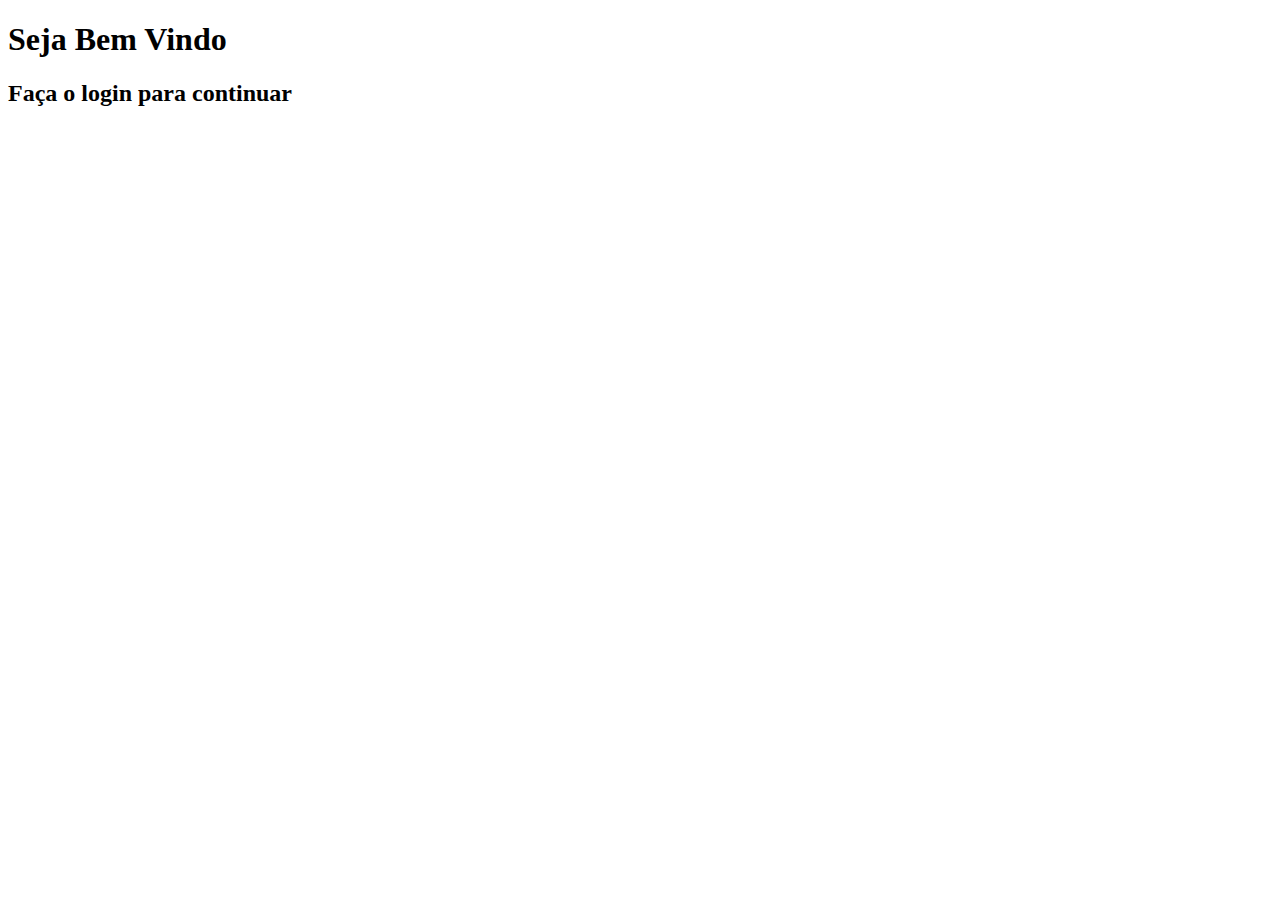
==== fatech-4/painel/index.html @ 6699d72c "Add files via upload" ====
<!DOCTYPE html>
<html lang="pt-br">
<head>
    <meta charset="UTF-8">
    <meta name="viewport" content="width=device-width, initial-scale=1.0">
    <title>Painel Administrativo</title>
    <link rel="stylesheet" href="style.css">
</head>
<body>
    <section class="login">
        <div class="div-80">
            <h1>Seja Bem Vindo</h1>
            <h2>Faça o login para continuar</h2>
        </div>
        <div class="div-40">

        </div>
    </section>
</body>
</html>
---- fatech-4/painel/style.css ----
@import url('https://fonts.googleapis.com/css2?family=Inter&display=swap');

body.login{
    background-color: #000;
    font-family: 'Inter', sans-serif;
}

.login section{
    color: #fff;
}
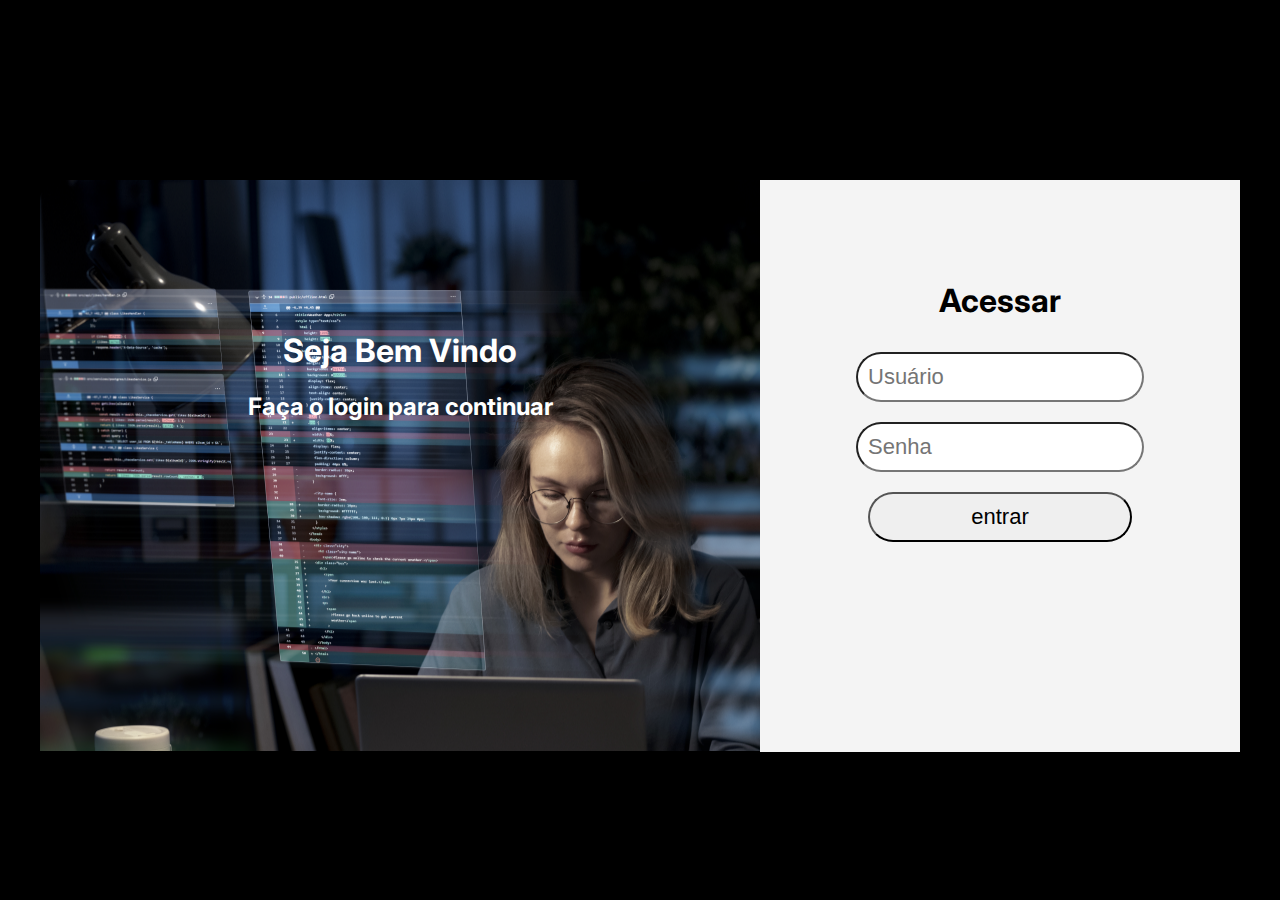
==== commit c6bba302: "Add files via upload" ====
--- a/fatech-4/painel/index.html
+++ b/fatech-4/painel/index.html
@@ -6,13 +6,24 @@
     <title>Painel Administrativo</title>
     <link rel="stylesheet" href="style.css">
 </head>
-<body>
+<body class="login">
     <section class="login">
         <div class="div-80">
             <h1>Seja Bem Vindo</h1>
             <h2>Faça o login para continuar</h2>
         </div>
         <div class="div-40">
+            <form action="">
+                <h1>Acessar</h1>
+                <input type="text" name="nome" placeholder="Usuário" required>
+
+                <input type="password" name="senha" placeholder="Senha" required>
+                <input type="submit" value="entrar">
+
+               </form>
+
+
+
 
         </div>
     </section>
--- a/fatech-4/painel/style.css
+++ b/fatech-4/painel/style.css
@@ -1,4 +1,5 @@
 @import url('https://fonts.googleapis.com/css2?family=Inter&display=swap');
+@import url("https://cdn.jsdelivr.net/npm/bootstrap-icons@1.11.1/font/bootstrap-icons.css");
 
 body.login{
     background-color: #000;
@@ -7,4 +8,71 @@
 
 .login section{
     color: #fff;
-}+}
+
+section{
+    width: 1200px;
+    margin: 0 auto;
+}
+
+.div-80{
+    width: 60%;
+    float: left;
+    text-align: center;
+    background-image: url('img/bglogin.png');
+    padding: 310px 0;
+    padding-top: 130px;
+}
+
+.div-40{
+    width: 40%;
+    float: left;
+    text-align: center;
+    background-color: #f4f4f4;
+    color: #000;
+    padding-top: 80px;
+    padding-bottom: 200px;
+}
+
+section.login{
+background-color: #f4f4f4;
+margin-top: 20vh;
+}
+
+.login input{
+    border-radius: 50px;
+    padding: 10px;
+    width: 55%;
+    font-size: 22px;
+    margin: 10px;
+}
+
+.menu{
+    background-color: #323232;
+    height: 100vh;
+    float: left;
+    width: 200px;
+    text-align: center;
+}
+
+.menu a{
+    color:#fff;
+    text-decoration: none;
+}
+
+.menu li{
+    background-color: #545454;
+    margin: 5px;
+    padding: 10px;
+}
+
+.menu{
+    text-align: left;
+}
+
+.content{
+    padding: 20px;
+    display: flex;
+}
+
+
